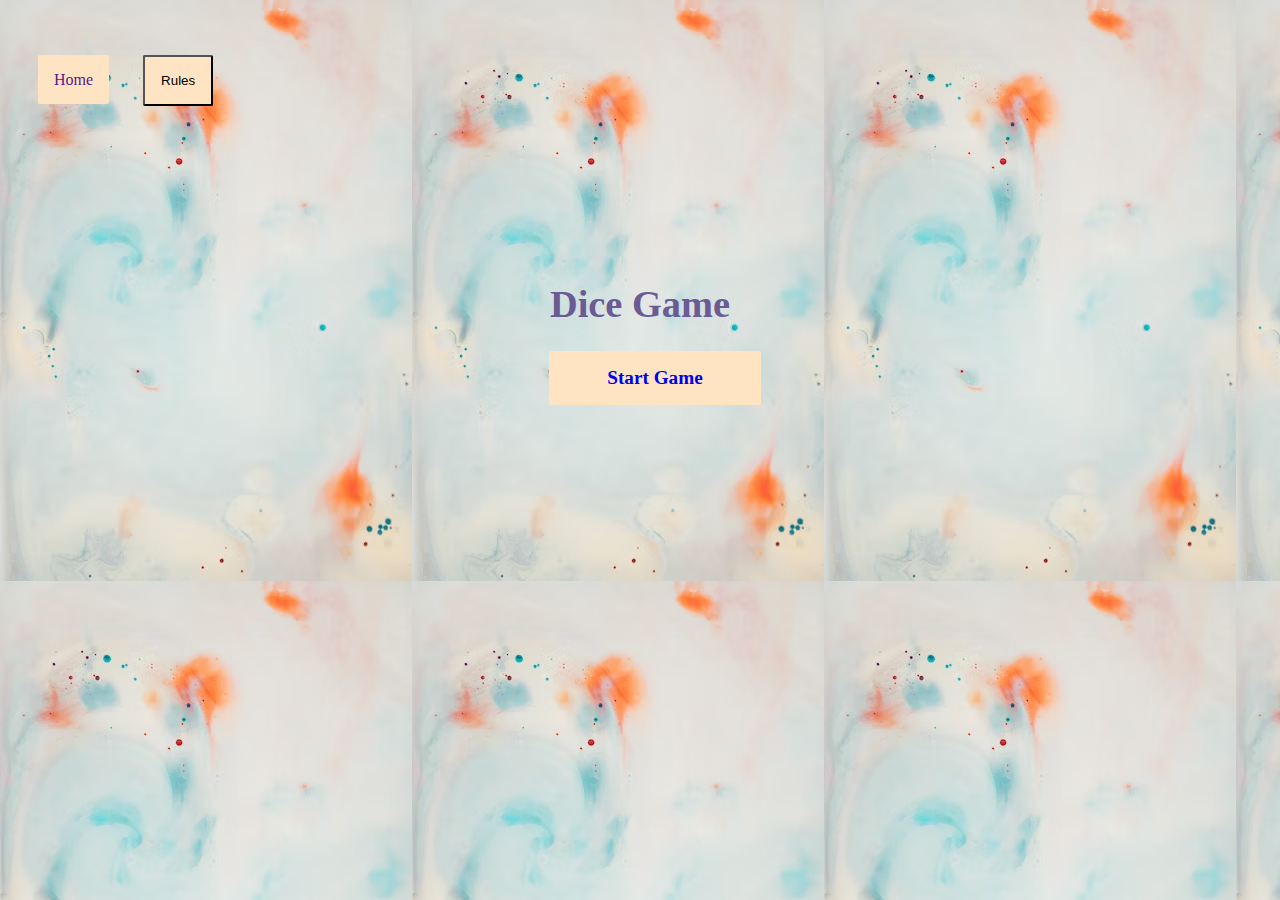
==== game.html @ 6060e26d "Major styling. Styled the body of the dice game with flex while putting the navigation links at the " ====
<!DOCTYPE html>
<html lang="en">
<head>
    <meta charset="UTF-8">
    <meta http-equiv="X-UA-Compatible" content="IE=edge">
    <meta name="viewport" content="width=device-width, initial-scale=1.0">
    <title>dice games</title>
    <link rel="stylesheet" type="text/css" href="/assets/game.css">
</head>
<body>
    <div class="links">
        <a href="" target="_blank" alt="home- button">Home</a>
        <button onclick="rule()"> Rules</button>
    </div>
    <ul>
     <p></p>
     <p></p>
     <p></p>
     <p></p>
    </ul>
    
    <div class="main">
        <h1>Dice Game</h1>
        <a href="dice.html" target="_blank" alt="Start-Game">Start Game</a>
        
    </div>

    <script>
        function rule(){
           var ul=document.getElementsByTagName("ul");
           /*
           document.getElementsByTagName("ul").setAttribute("class","tas");
           ul.setAttribute("class","tabs"); */
           
           var listItems=document.getElementsByTagName("p")
           ul.innerText="Game Rules";
           listItems[0].innerText="Click the start game button";
           listItems[1].innerText="A score will be rendered onscreen";
           listItems[2].innerText="Press Hold button to push your score to the score button";
           listItems[3].innerText="While on hold, the second Player could do the same as in 1 and two";
           
        }
       



       /* const ages=document.getElementsByTagName("p");
        for (const age of ages){
        age.addEventListener("click", (event) => {
           event.target.remove();
            pag.classList.toggle("large");
        }
        );
    }
        */

   

    </script>
    
</body>
</html>
---- assets/game.css ----
*,
**::before,
**::after{
    padding: 0;
    margin: 0;
   box-sizing: border-box;
}

body{
    color: #333;
    background-image: linear-gradient(to top left, rgba(217, 159, 159, 0.6) 0%, rgba(81, 88, 133, 0.9) 100%);  
    background-image: url(/assets/images/flowers.avif);
    background-image: url(/assets/images/nice.avif);
    background-attachment: scroll;
}

.links{
    justify-content: space-around;
    margin-top: 55px;
}

   a{
    
    justify-content: center;
    margin-left: 30px;
    padding: 16px;
    background-color: bisque;
    text-decoration: none;
    border-radius: 2px;
    

   }

   a:hover{
    transition-duration: 4s;
    color: #6B5B95;
    background-color: brown;
  
   }

   button{
  
    justify-content: center;
    margin-left: 30px;
    padding: 16px;
    background-color: bisque;
    
    border-radius: 2px;
}


   .main{
      
      margin-top: 150px;
      color: #6B5B95;
      font-size: larger;
      font-weight: bolder;
      display: grid;
      justify-content: center;
      text-align: center;
   }



    .main a{
        width: 180px;
    }



   .large{
    font-size: larger;
    background-color: aliceblue;
    transform:scale(1.3);
   }


h2{
    width: 390px;;
    height: 3vh;
    font-size: large;
    border-radius: 2px solid green;
    justify-content: center;
}
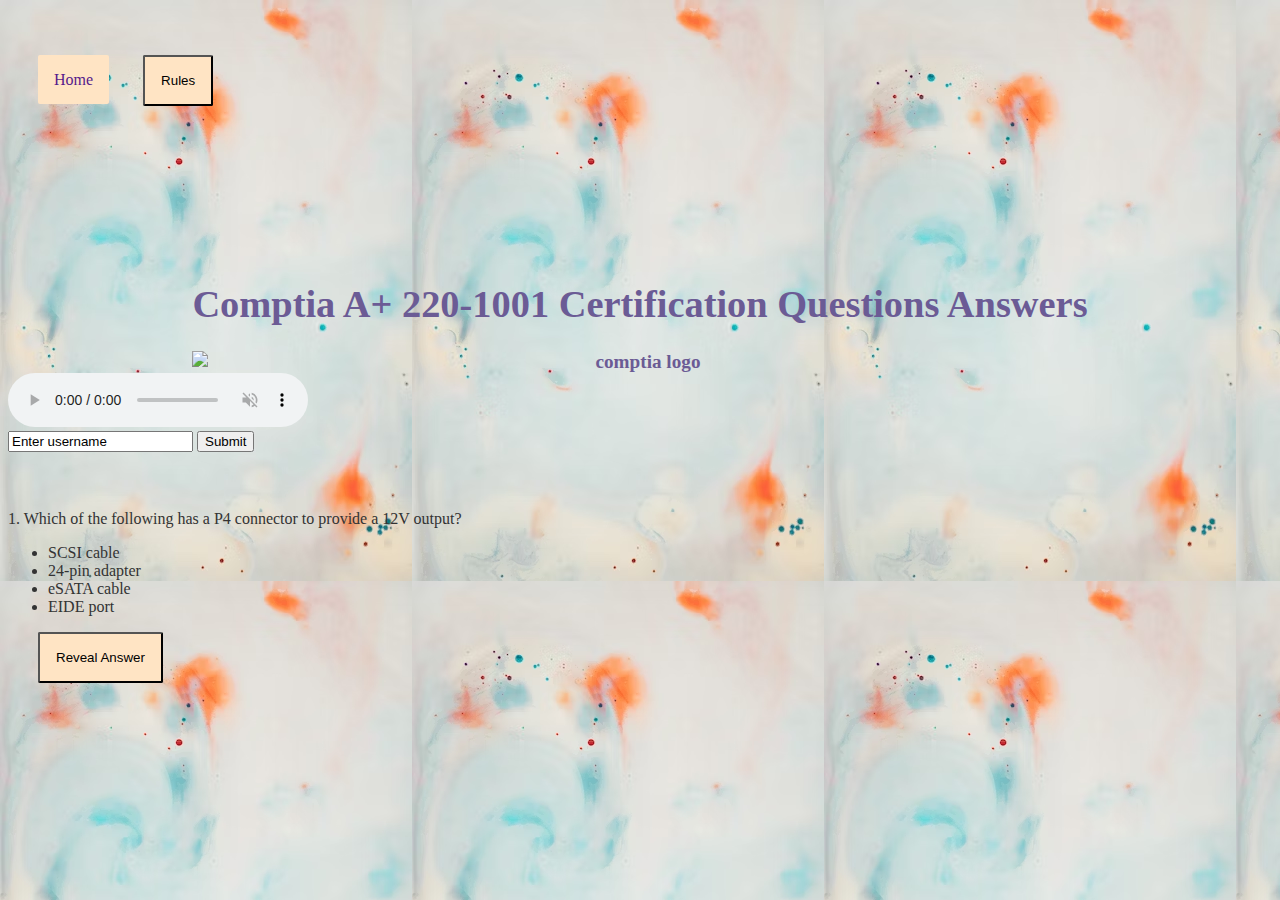
==== commit ea42f41f: "More sections Created in the Quiz game The main section for the quiz with the input tag to get the p" ====
--- a/game.html
+++ b/game.html
@@ -8,55 +8,50 @@
     <link rel="stylesheet" type="text/css" href="/assets/game.css">
 </head>
 <body>
-    <div class="links">
-        <a href="" target="_blank" alt="home- button">Home</a>
-        <button onclick="rule()"> Rules</button>
-    </div>
-    <ul>
-     <p></p>
-     <p></p>
-     <p></p>
-     <p></p>
-    </ul>
+    <div class="wrapper">
+        <div class="links">
+            <a href="" target="_blank" alt="home- button">Home</a>
+            <button id="toggleBtn"  value="ON" onclick="rule()"> Rules</button>
+        </div>
+        <ul >
+         <p></p>
+         <p></p>
+         <p></p>
+         <p></p>
+        </ul>
+        
+        <div class="main">
+
+            <h1>Comptia A+ 220-1001 Certification Questions Answers</h1>
+            <img src="asset/images/comptia-a-220-1001-exam-answer.webp" alt="comptia logo">
     
-    <div class="main">
-        <h1>Dice Game</h1>
-        <a href="dice.html" target="_blank" alt="Start-Game">Start Game</a>
-        
     </div>
 
-    <script>
-        function rule(){
-           var ul=document.getElementsByTagName("ul");
-           /*
-           document.getElementsByTagName("ul").setAttribute("class","tas");
-           ul.setAttribute("class","tabs"); */
-           
-           var listItems=document.getElementsByTagName("p")
-           ul.innerText="Game Rules";
-           listItems[0].innerText="Click the start game button";
-           listItems[1].innerText="A score will be rendered onscreen";
-           listItems[2].innerText="Press Hold button to push your score to the score button";
-           listItems[3].innerText="While on hold, the second Player could do the same as in 1 and two";
-           
-        }
-       
+    <section>
+        <audio src="/asset/wizkid.m4a" controls muted loop></audio>
+        <div  class="details">
+            <input for="text" id="myname" value="Enter username" >
+            <input type="submit" id="submit" placeholder="submit" onclick="inpt()">
 
+        </div>
+           <h2 id="nameEl"></h2>
 
+        <div class="question">
+            <p> 1. Which of the following has a P4 connector to provide a 12V output?</p>
+            <uL>
+                <li id="first">SCSI cable</li>
+                <li id="second">24-pin adapter</li>
+                <li id="third">eSATA cable</li>
+                <li id="fourth">EIDE port</li>
+            </uL>
+            <button onclick="rev()" >Reveal Answer</button>
+            <span id="pan"></span>
 
-       /* const ages=document.getElementsByTagName("p");
-        for (const age of ages){
-        age.addEventListener("click", (event) => {
-           event.target.remove();
-            pag.classList.toggle("large");
-        }
-        );
-    }
-        */
+        </div>
+    </section>
+</body>
 
-   
-
-    </script>
+    <script src="game.js"></script>
     
 </body>
 </html>--- a/assets/game.css
+++ b/assets/game.css
@@ -12,6 +12,15 @@
     background-image: url(/assets/images/flowers.avif);
     background-image: url(/assets/images/nice.avif);
     background-attachment: scroll;
+}
+
+.ull{
+    background-color: beige;
+    color: black;
+    font-size: large;
+    line-height: 2em;
+    overflow: hidden;
+    width: 10%;
 }
 
 .links{
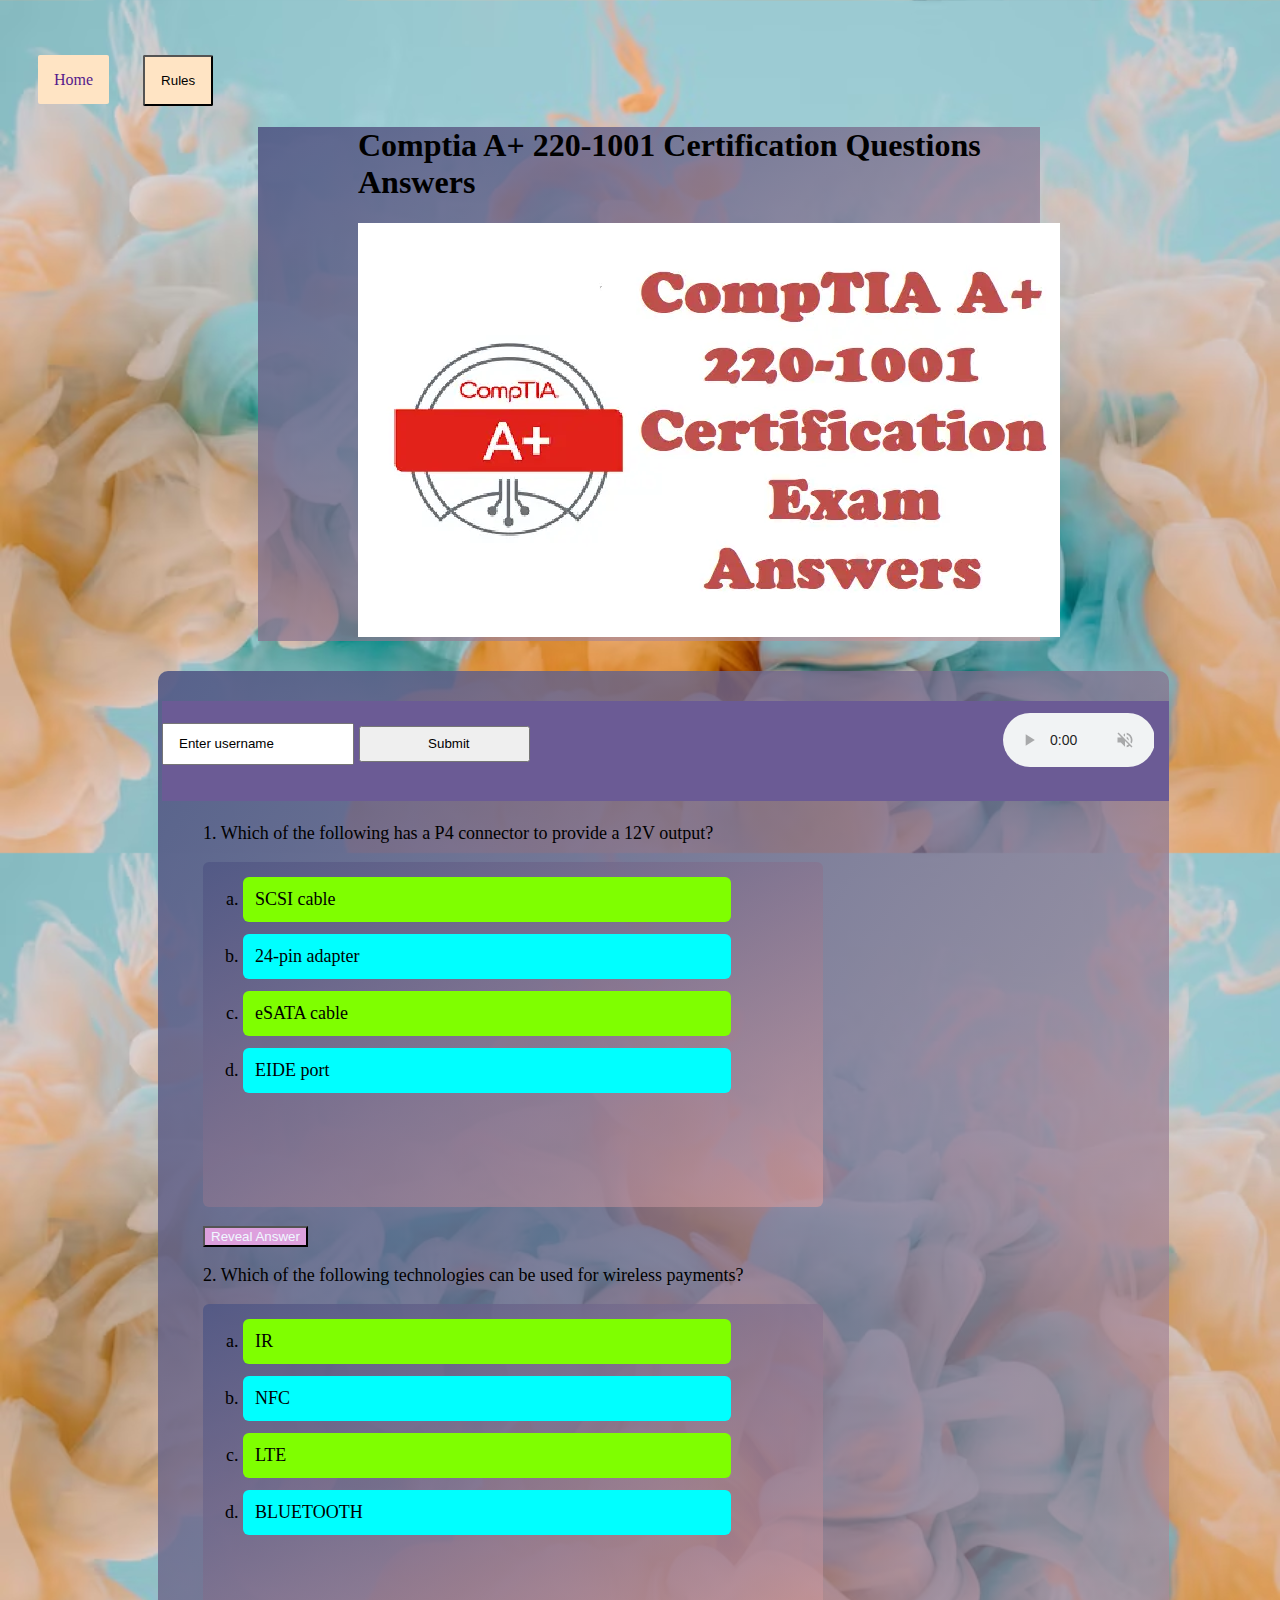
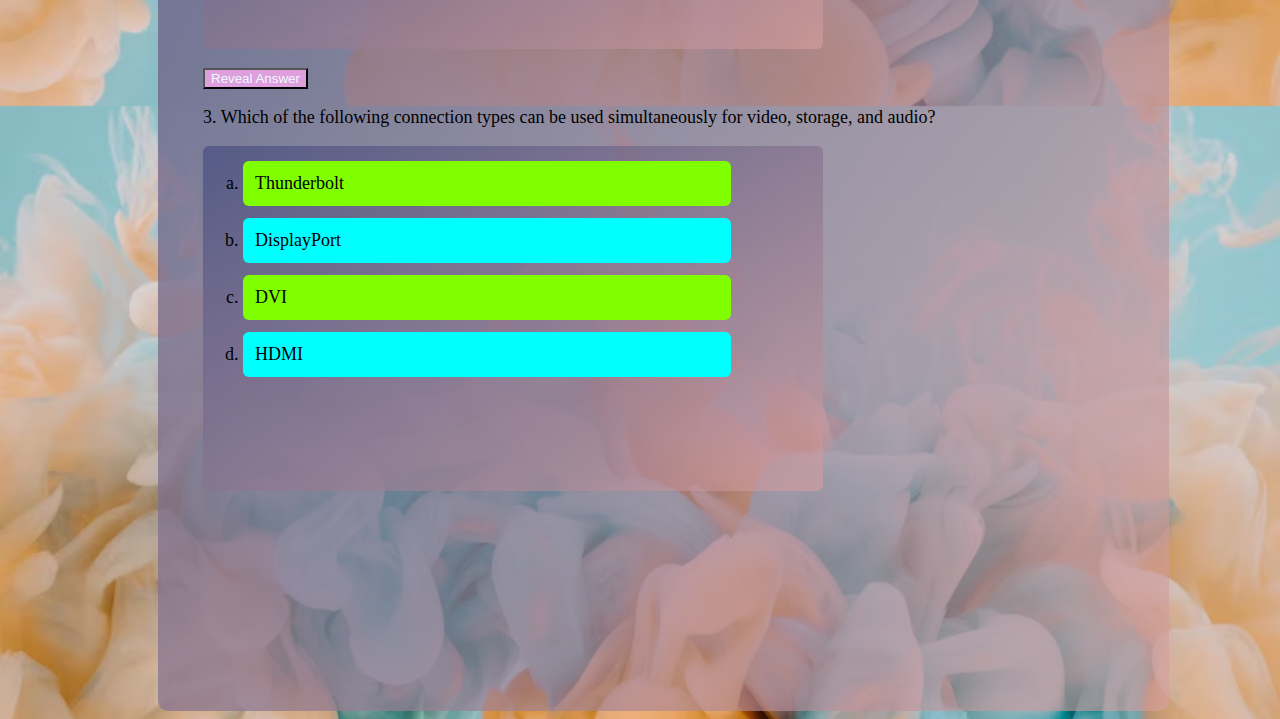
==== commit 38ff1550: "Updated Asset folder,html, js and css file The comptia img was added to the asset folder and questio" ====
--- a/game.html
+++ b/game.html
@@ -21,14 +21,12 @@
         </ul>
         
         <div class="main">
-
             <h1>Comptia A+ 220-1001 Certification Questions Answers</h1>
-            <img src="asset/images/comptia-a-220-1001-exam-answer.webp" alt="comptia logo">
-    
-    </div>
+            <img src="assets/images/comptia-a-220-1001-exam-answer.webp" alt="comptia logo">
+       </div>
 
     <section>
-        <audio src="/asset/wizkid.m4a" controls muted loop></audio>
+        <audio src="/assets/wizkid.m4a" controls muted loop></audio>
         <div  class="details">
             <input for="text" id="myname" value="Enter username" >
             <input type="submit" id="submit" placeholder="submit" onclick="inpt()">
@@ -46,12 +44,42 @@
             </uL>
             <button onclick="rev()" >Reveal Answer</button>
             <span id="pan"></span>
+        </div>
 
+        <div class="question2">
+            <p> 2. Which of the following technologies can be used for wireless payments?</p>
+            <ul>
+                <li id="opt1" class="opt">IR</li>
+                <li id="opt2" class="opt">NFC</li>
+                <li id="opt3" class="opt">LTE</li>
+                <li id="opt4" class="opt">BLUETOOTH</li>
+            </ul>
+            <button onclick="showAns()">Reveal Answer</button>
+            <span id="wireless"></span>
+        </div>
+
+        <div class="question3">
+            <p> 3.  Which of the following connection types can be used simultaneously for video, storage, and audio?</p>
+           <ul>
+            <li id="one" class="optn">Thunderbolt</li>
+            <li id="two" class="optn"> DisplayPort</li>
+            <li id="three" class="optn">DVI</li>
+            <li id="four" class="optn">HDMI</li>
+           </ul>
+            
+           
+            
+            
+            
+            
         </div>
     </section>
+    </div>
 </body>
 
     <script src="game.js"></script>
     
 </body>
-</html>+</html>
+ 
+
--- a/assets/game.css
+++ b/assets/game.css
@@ -1,27 +1,19 @@
 *,
 **::before,
 **::after{
+    box-sizing: border-box;
     padding: 0;
-    margin: 0;
-   box-sizing: border-box;
+    margin:0;
 }
 
 body{
-    color: #333;
-    background-image: linear-gradient(to top left, rgba(217, 159, 159, 0.6) 0%, rgba(81, 88, 133, 0.9) 100%);  
     background-image: url(/assets/images/flowers.avif);
-    background-image: url(/assets/images/nice.avif);
-    background-attachment: scroll;
+    background-size:contain;
 }
 
-.ull{
-    background-color: beige;
-    color: black;
-    font-size: large;
-    line-height: 2em;
-    overflow: hidden;
-    width: 10%;
-}
+  .wrapper{
+    width: 100%;
+  }
 
 .links{
     justify-content: space-around;
@@ -29,7 +21,6 @@
 }
 
    a{
-    
     justify-content: center;
     margin-left: 30px;
     padding: 16px;
@@ -47,47 +38,161 @@
   
    }
 
-   button{
+  .links button{
   
     justify-content: center;
     margin-left: 30px;
     padding: 16px;
+    color: black;
     background-color: bisque;
-    
     border-radius: 2px;
 }
 
 
-   .main{
-      
-      margin-top: 150px;
-      color: #6B5B95;
-      font-size: larger;
-      font-weight: bolder;
-      display: grid;
-      justify-content: center;
-      text-align: center;
-   }
+.main{
+    width: 50%;
+    align-self: center;
+    justify-content: center;
+    margin-left: 250px;
+    margin-right: 250px;
+    padding-right: 50px;
+    padding-left: 100px;
+    background-image: linear-gradient(to top left, rgba(217, 159, 159, 0.6) 0%, rgba(81, 88, 133, 0.9) 100%);
+}
+
+.main img{
+    aspect-ratio: 3-3;
+}
+
+section{
+    color:black;
+    font-size: large;
+    margin-left: 150px;
+    margin-right: 250px;
+    padding-top: 20px;
+    margin-top: 30px;
+    border-radius: 10px;
+    width: 80%;
+    height: 180vh;
+    background-image: linear-gradient(to top left, rgba(217, 159, 159, 0.6) 0%, rgba(81, 88, 133, 0.9) 100%);
+}
+
+section .details{
+    margin-left: 4px;
+    margin-top: 10px;
+    padding-top: 10px;
+    background-color: #6B5B95;
+    height: 10vh;
+   
+}
+
+audio{
+    display: flex;
+    float: right;
+    margin-right: 15px;
+    width: 15%;
+    padding-top: 10px;
+    margin-top: 12px;
+    color: #6B5B95;
+    
+}
+
+audio:hover{
+    background-color: #6B5B95;
+}
+
+input{
+    margin-top: 12px;
+    width: 17%;
+    height:4vh;
+    padding-left: 15px; 
+}
 
 
+.question{
+    margin-left: 45px;
+}
 
-    .main a{
-        width: 180px;
-    }
+section .question ul{
+    width:60%;
+    height: 38vh;
+    border-radius: 7px;
+    border-radius: 6px;
+    background-image: linear-gradient(to top left, rgba(217, 159, 159, 0.6) 0%, rgba(81, 88, 133, 0.9) 100%);
+    list-style-type: lower-alpha;
+    gap:12px;
+    margin-top: 7px;
+    padding-top: 3px;
+}
+
+li{
+    padding: 12px;
+    margin-top: 12px;
+    background-color: aqua;
+    border-radius: 6px;
+    width: 80%;
+}
 
 
+.names{
+    font-family: 'Gill Sans', 'Gill Sans MT', Calibri, 'Trebuchet MS', sans-serif;
+    font-style: oblique;
+    background-color: #6B5B95;
+    opacity: 1;
+    padding-left: 12px;
+}
 
-   .large{
-    font-size: larger;
-    background-color: aliceblue;
-    transform:scale(1.3);
-   }
+ section ul li:nth-child(2n+1){
+    background-color: chartreuse;
+}
+
+section ul li:hover:nth-child(2n+1){
+    background-color: burlywood;
+}
+
+li:checked{
+    background-color: black;
+}
+
+li:hover{
+    background-color: azure;
+}
+
+button{
+    background-color: plum;
+    color: aliceblue;
+}
+
+/*style for the second question */
+.question2{
+    margin-left: 45px;
+}
 
 
-h2{
-    width: 390px;;
-    height: 3vh;
-    font-size: large;
-    border-radius: 2px solid green;
-    justify-content: center;
-}+section .question2 ul{
+    width:60%;
+    height: 38vh;
+    border-radius: 7px;
+    border-radius: 6px;
+    background-image: linear-gradient(to top left, rgba(217, 159, 159, 0.6) 0%, rgba(81, 88, 133, 0.9) 100%);
+    list-style-type: lower-alpha;
+    gap:12px;
+    margin-top: 7px;
+    padding-top: 3px;
+}
+
+/*style for the third question */
+.question3{
+    margin-left: 45px;
+}
+section .question3 ul{
+    width:60%;
+    height: 38vh;
+    border-radius: 7px;
+    border-radius: 6px;
+    background-image: linear-gradient(to top left, rgba(217, 159, 159, 0.6) 0%, rgba(81, 88, 133, 0.9) 100%);
+    list-style-type: lower-alpha;
+    gap:12px;
+    margin-top: 7px;
+    padding-top: 3px;
+}
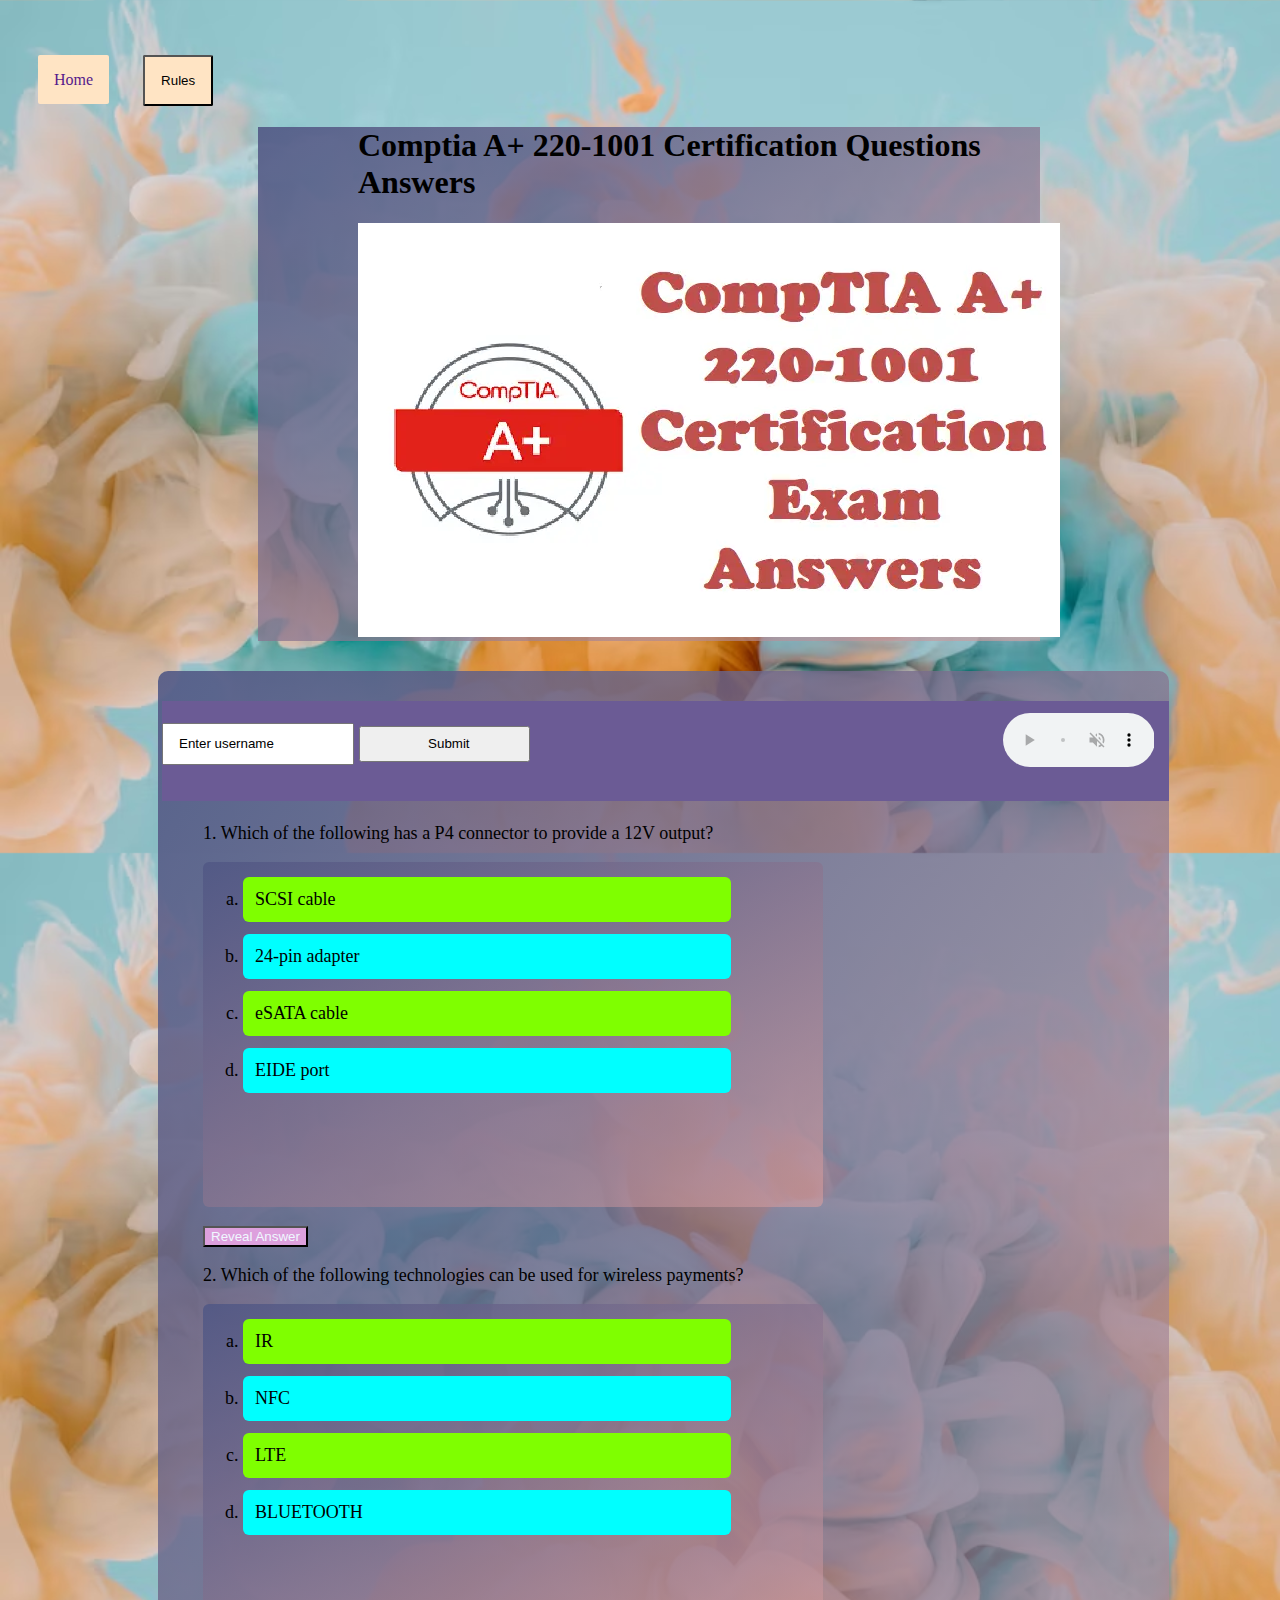
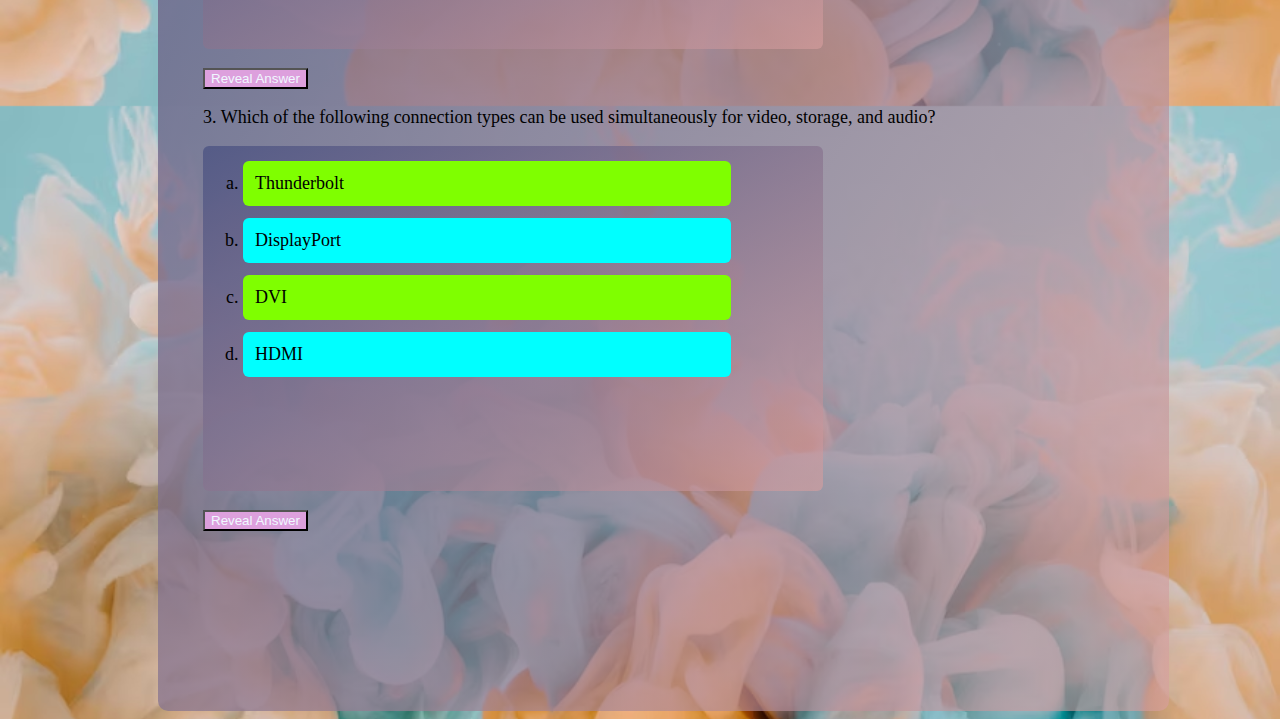
==== commit 77d09fe1: "Question 3 for Quiz game The third question was added to the html and styled just as question 1&2 we" ====
--- a/game.html
+++ b/game.html
@@ -65,13 +65,9 @@
             <li id="two" class="optn"> DisplayPort</li>
             <li id="three" class="optn">DVI</li>
             <li id="four" class="optn">HDMI</li>
-           </ul>
-            
-           
-            
-            
-            
-            
+           </ul> 
+           <button onclick="showAnswer()">Reveal Answer</button>
+            <span id="connection"></span> 
         </div>
     </section>
     </div>
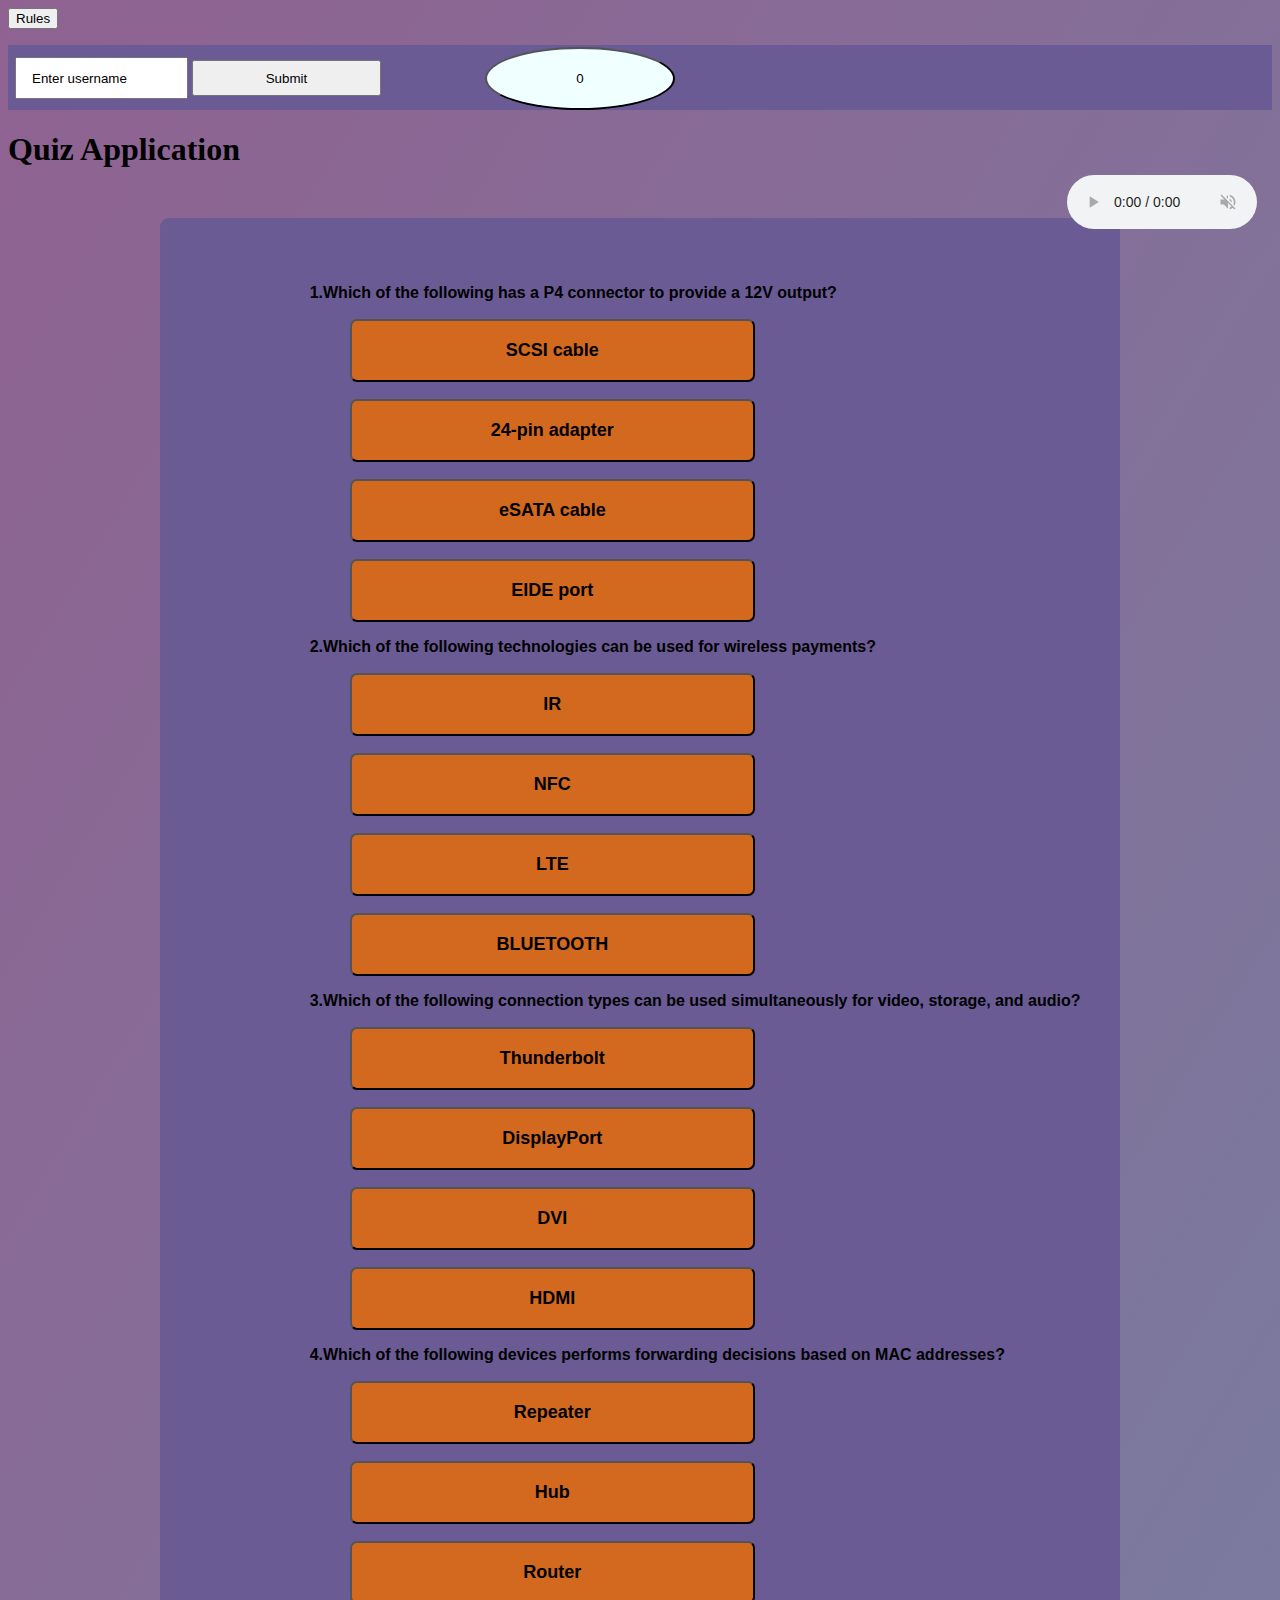
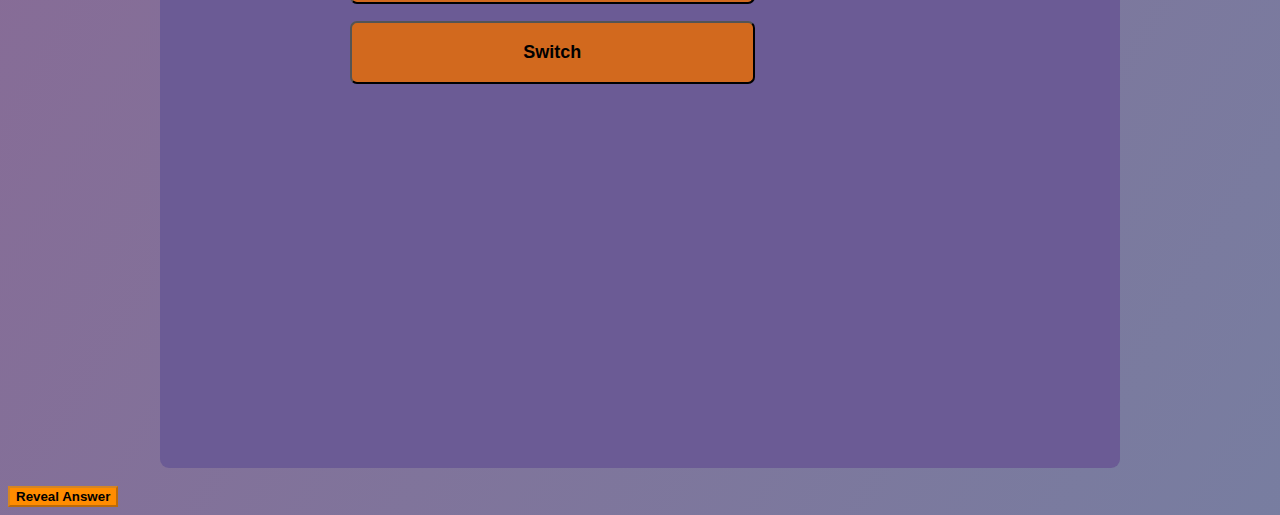
==== commit 56b6cd95: "Major changes Had to refactor the javascript and used an array to store the questions and answers in" ====
--- a/game.html
+++ b/game.html
@@ -1,81 +1,31 @@
 <!DOCTYPE html>
-<html lang="en">
+<html>
 <head>
-    <meta charset="UTF-8">
-    <meta http-equiv="X-UA-Compatible" content="IE=edge">
-    <meta name="viewport" content="width=device-width, initial-scale=1.0">
-    <title>dice games</title>
-    <link rel="stylesheet" type="text/css" href="/assets/game.css">
+  <title>Quiz Application</title>
+  <link rel="stylesheet" type="text/css" href="assets/game.css">
 </head>
 <body>
-    <div class="wrapper">
-        <div class="links">
-            <a href="" target="_blank" alt="home- button">Home</a>
-            <button id="toggleBtn"  value="ON" onclick="rule()"> Rules</button>
-        </div>
-        <ul >
-         <p></p>
-         <p></p>
-         <p></p>
-         <p></p>
-        </ul>
-        
-        <div class="main">
-            <h1>Comptia A+ 220-1001 Certification Questions Answers</h1>
-            <img src="assets/images/comptia-a-220-1001-exam-answer.webp" alt="comptia logo">
-       </div>
-
-    <section>
-        <audio src="/assets/wizkid.m4a" controls muted loop></audio>
+  <div id="quiz-container">
+    <button id="toggleBtn"  value="ON" onclick="rule()"> Rules</button>
+    <ul ></ul>
+    
+    <audio src="/assets/wizkid.m4a" controls muted loop></audio>
         <div  class="details">
-            <input for="text" id="myname" value="Enter username" >
-            <input type="submit" id="submit" placeholder="submit" onclick="inpt()">
+            <input type="text" id="myname" value="Enter username" >
+            <button onclick="inpt()" class="onebtn">Submit</button>
+            <button id="score">0</button>
 
         </div>
            <h2 id="nameEl"></h2>
+    <h1>Quiz Application</h1>
+    <div id="question"></div>
+    <br>
+    <div>
+     
+    </div>
+     <button id="reveal">Reveal Answer</button>
+  </div>
 
-        <div class="question">
-            <p> 1. Which of the following has a P4 connector to provide a 12V output?</p>
-            <uL>
-                <li id="first">SCSI cable</li>
-                <li id="second">24-pin adapter</li>
-                <li id="third">eSATA cable</li>
-                <li id="fourth">EIDE port</li>
-            </uL>
-            <button onclick="rev()" >Reveal Answer</button>
-            <span id="pan"></span>
-        </div>
-
-        <div class="question2">
-            <p> 2. Which of the following technologies can be used for wireless payments?</p>
-            <ul>
-                <li id="opt1" class="opt">IR</li>
-                <li id="opt2" class="opt">NFC</li>
-                <li id="opt3" class="opt">LTE</li>
-                <li id="opt4" class="opt">BLUETOOTH</li>
-            </ul>
-            <button onclick="showAns()">Reveal Answer</button>
-            <span id="wireless"></span>
-        </div>
-
-        <div class="question3">
-            <p> 3.  Which of the following connection types can be used simultaneously for video, storage, and audio?</p>
-           <ul>
-            <li id="one" class="optn">Thunderbolt</li>
-            <li id="two" class="optn"> DisplayPort</li>
-            <li id="three" class="optn">DVI</li>
-            <li id="four" class="optn">HDMI</li>
-           </ul> 
-           <button onclick="showAnswer()">Reveal Answer</button>
-            <span id="connection"></span> 
-        </div>
-    </section>
-    </div>
+  <script src="./game.js"></script>
 </body>
-
-    <script src="game.js"></script>
-    
-</body>
-</html>
- 
-
+</html>--- a/assets/game.css
+++ b/assets/game.css
@@ -7,83 +7,17 @@
 }
 
 body{
-    background-image: url(/assets/images/flowers.avif);
-    background-size:contain;
+    background-image: url(/assets/images/nice.avif);
+    background-image: linear-gradient(to top left, rgba(81, 88, 133, 0.778) 0%, rgba(131, 81, 133, 0.9) 100%);
+  
 }
 
-  .wrapper{
-    width: 100%;
-  }
-
-.links{
-    justify-content: space-around;
-    margin-top: 55px;
-}
-
-   a{
-    justify-content: center;
-    margin-left: 30px;
-    padding: 16px;
-    background-color: bisque;
-    text-decoration: none;
-    border-radius: 2px;
-    
-
-   }
-
-   a:hover{
-    transition-duration: 4s;
-    color: #6B5B95;
-    background-color: brown;
-  
-   }
-
-  .links button{
-  
-    justify-content: center;
-    margin-left: 30px;
-    padding: 16px;
-    color: black;
-    background-color: bisque;
-    border-radius: 2px;
-}
-
-
-.main{
-    width: 50%;
-    align-self: center;
-    justify-content: center;
-    margin-left: 250px;
-    margin-right: 250px;
-    padding-right: 50px;
-    padding-left: 100px;
-    background-image: linear-gradient(to top left, rgba(217, 159, 159, 0.6) 0%, rgba(81, 88, 133, 0.9) 100%);
-}
-
-.main img{
-    aspect-ratio: 3-3;
-}
-
-section{
-    color:black;
-    font-size: large;
-    margin-left: 150px;
-    margin-right: 250px;
-    padding-top: 20px;
-    margin-top: 30px;
-    border-radius: 10px;
-    width: 80%;
-    height: 180vh;
-    background-image: linear-gradient(to top left, rgba(217, 159, 159, 0.6) 0%, rgba(81, 88, 133, 0.9) 100%);
-}
-
-section .details{
-    margin-left: 4px;
-    margin-top: 10px;
-    padding-top: 10px;
-    background-color: #6B5B95;
-    height: 10vh;
-   
+input{
+    margin-top: 12px;
+    width: 12%;
+    height:4vh;
+    padding-left: 15px; 
+    margin-left: 7px;
 }
 
 audio{
@@ -92,7 +26,7 @@
     margin-right: 15px;
     width: 15%;
     padding-top: 10px;
-    margin-top: 12px;
+    margin-top: 120px;
     color: #6B5B95;
     
 }
@@ -100,40 +34,26 @@
 audio:hover{
     background-color: #6B5B95;
 }
-
-input{
-    margin-top: 12px;
-    width: 17%;
-    height:4vh;
-    padding-left: 15px; 
+.details{
+    background-color: #6B5B95;
 }
 
-
-.question{
-    margin-left: 45px;
+.details .onebtn{
+    height: 4vh;
+    width: 15%;
+}
+.details #score{
+    background-color: azure;
+    color: black;
+    margin-left: 100px;
+    height: 7vh;
+    width: 15%;
+    border-radius: 50%;
 }
 
-section .question ul{
-    width:60%;
-    height: 38vh;
-    border-radius: 7px;
-    border-radius: 6px;
-    background-image: linear-gradient(to top left, rgba(217, 159, 159, 0.6) 0%, rgba(81, 88, 133, 0.9) 100%);
-    list-style-type: lower-alpha;
-    gap:12px;
-    margin-top: 7px;
-    padding-top: 3px;
+h1{
+    font-weight: bolder;
 }
-
-li{
-    padding: 12px;
-    margin-top: 12px;
-    background-color: aqua;
-    border-radius: 6px;
-    width: 80%;
-}
-
-
 .names{
     font-family: 'Gill Sans', 'Gill Sans MT', Calibri, 'Trebuchet MS', sans-serif;
     font-style: oblique;
@@ -142,57 +62,43 @@
     padding-left: 12px;
 }
 
- section ul li:nth-child(2n+1){
+#question {
+    margin-top: 50px;
+    font-family: 'Gill Sans', 'Gill Sans MT', Calibri, 'Trebuchet MS', sans-serif;
+    background-color: #6B5B95;
+    margin-left: 12%;
+    padding-left: 150px;
+    font-weight: bolder;
+    padding-top: 50px;
+    border-radius: 9px;
+    margin-right: 12%;
+    height: 200vh;
+   
+}
+#question button:hover:nth-child(2n+1){
     background-color: chartreuse;
 }
 
-section ul li:hover:nth-child(2n+1){
-    background-color: burlywood;
+
+#question button {
+    display: block;
+    
+    font-size: large;
+    font-weight: bold;
+    color: black;
+    margin-bottom: 10px;
+    width:50%;
+    height: 7vh;
+    border-radius: 7px;
+    background-color:chocolate;
+    margin-top: 17px;
+    margin-left: 40px;
+  }
+
+#reveal{
+    background-color: darkorange;
+    color: black;
+    font-weight: bold;
 }
-
-li:checked{
-    background-color: black;
-}
-
-li:hover{
-    background-color: azure;
-}
-
-button{
-    background-color: plum;
-    color: aliceblue;
-}
-
-/*style for the second question */
-.question2{
-    margin-left: 45px;
-}
-
-
-section .question2 ul{
-    width:60%;
-    height: 38vh;
-    border-radius: 7px;
-    border-radius: 6px;
-    background-image: linear-gradient(to top left, rgba(217, 159, 159, 0.6) 0%, rgba(81, 88, 133, 0.9) 100%);
-    list-style-type: lower-alpha;
-    gap:12px;
-    margin-top: 7px;
-    padding-top: 3px;
-}
-
-/*style for the third question */
-.question3{
-    margin-left: 45px;
-}
-section .question3 ul{
-    width:60%;
-    height: 38vh;
-    border-radius: 7px;
-    border-radius: 6px;
-    background-image: linear-gradient(to top left, rgba(217, 159, 159, 0.6) 0%, rgba(81, 88, 133, 0.9) 100%);
-    list-style-type: lower-alpha;
-    gap:12px;
-    margin-top: 7px;
-    padding-top: 3px;
-}
+ 
+ 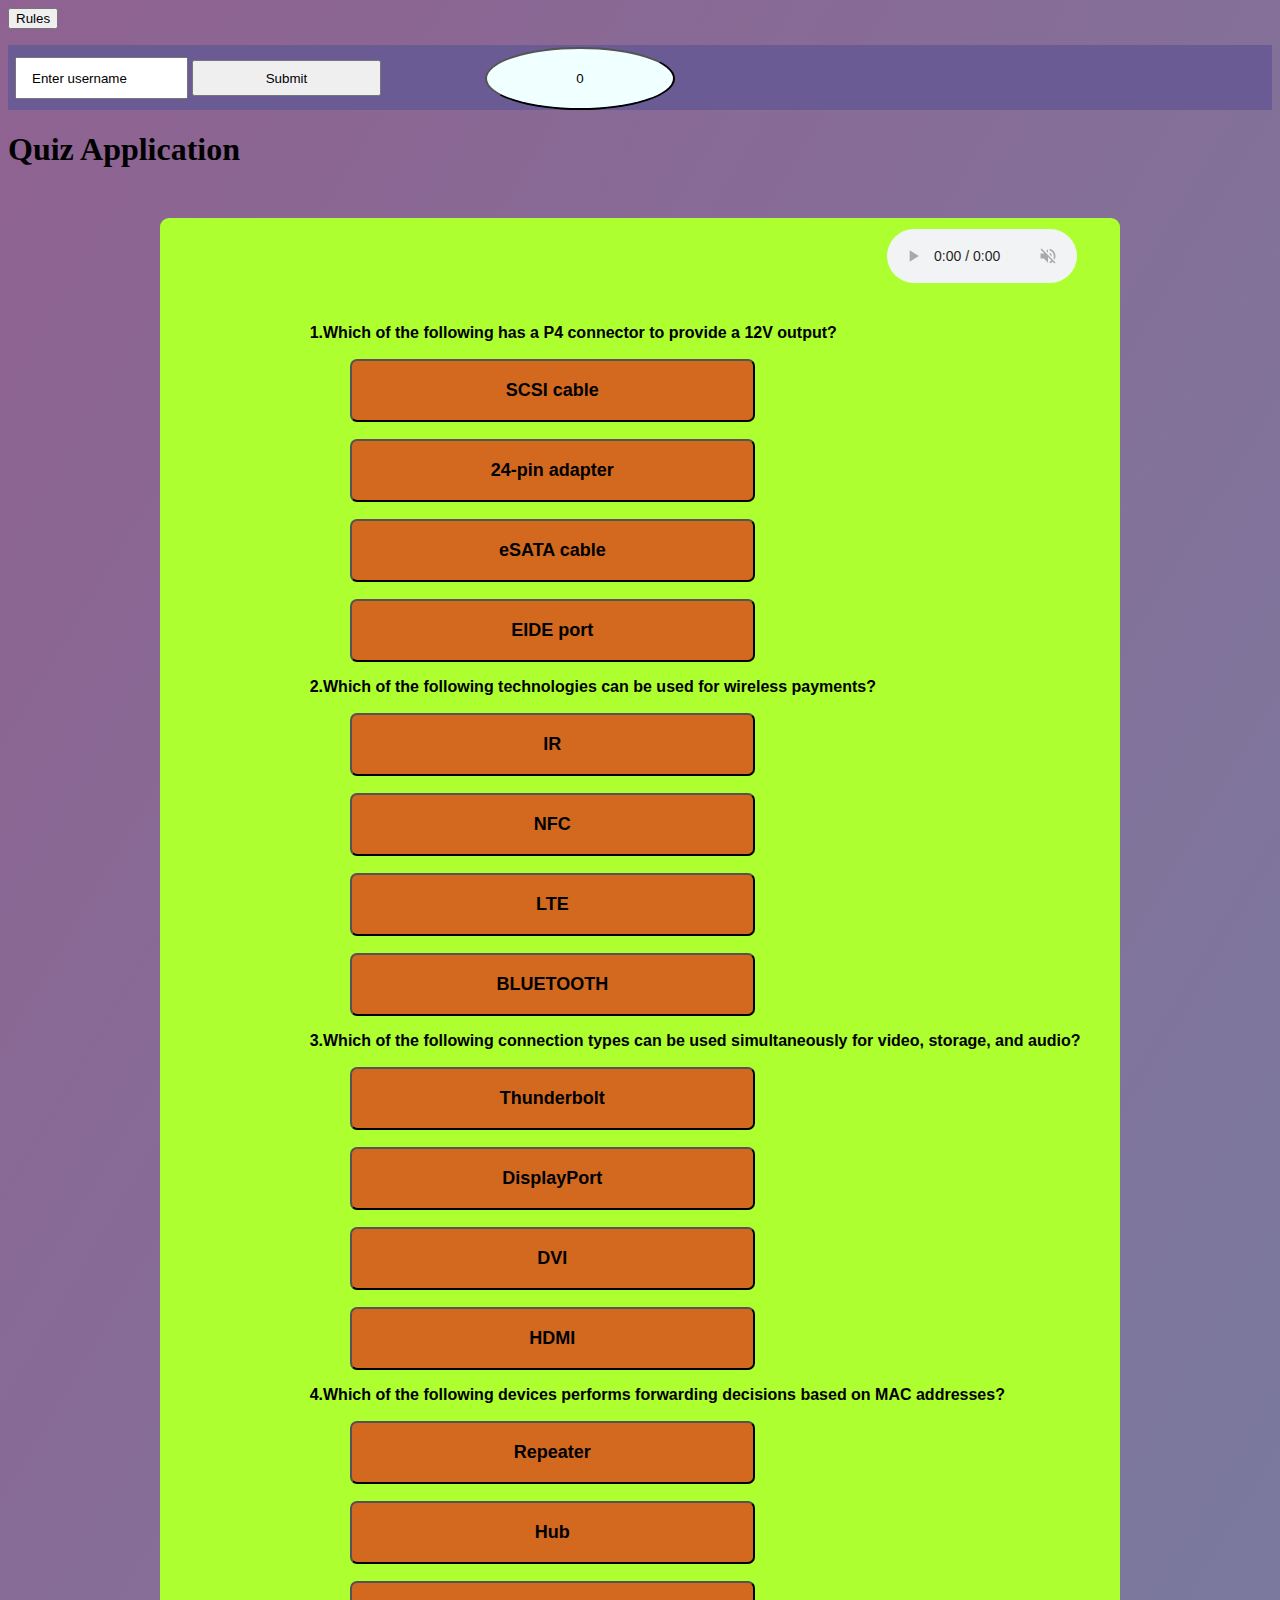
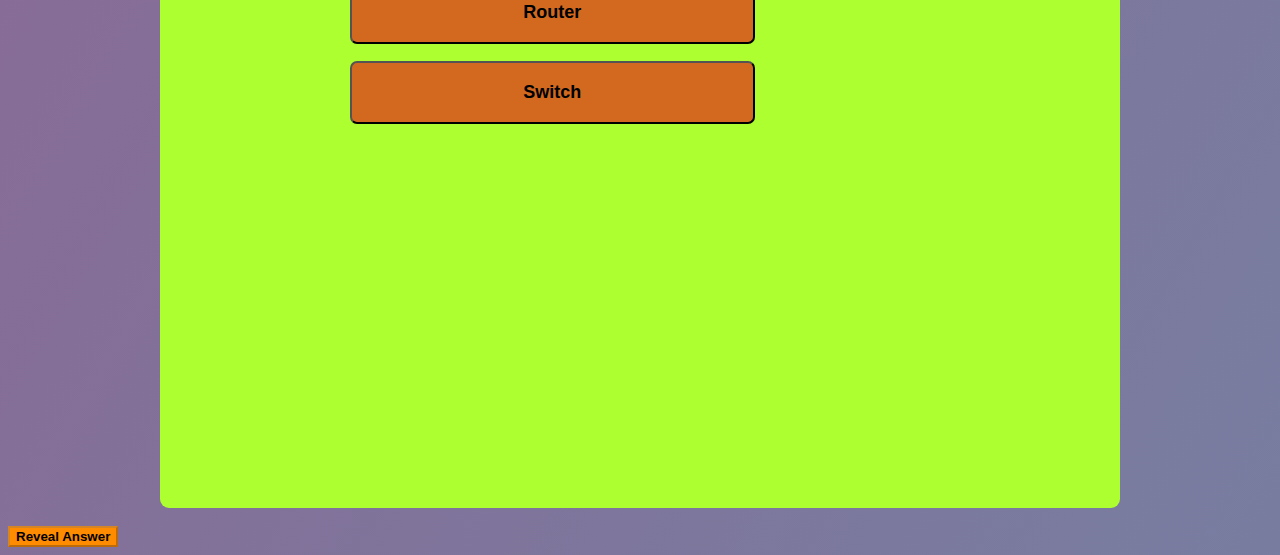
==== commit cbfbd9d3: "Wrapping Up Added content, description to the meta in the head of html for good seo and created a re" ====
--- a/game.html
+++ b/game.html
@@ -1,15 +1,20 @@
 <!DOCTYPE html>
-<html>
+<html lang="en">
 <head>
-  <title>Quiz Application</title>
-  <link rel="stylesheet" type="text/css" href="assets/game.css">
+    <meta charset="UTF-8">
+    <meta http-equiv="X-UA-Compatible" content="IE=edge">
+    <meta name="viewport" content="width=device-width, initial-scale=1.0">
+    <meta name="description" content="comptia-a-220-1001-exam-answer" />
+    <meta name="keywords" content="comptia, comptia A+,comptia A+ Review question, comptia-a-220-1001-exam-answer"/>
+    <title>comptia-a-220-1001-exam-answer</title>
+    <link rel="stylesheet" type="text/css" href="/assets/game.css">
 </head>
 <body>
   <div id="quiz-container">
     <button id="toggleBtn"  value="ON" onclick="rule()"> Rules</button>
     <ul ></ul>
-    
-    <audio src="/assets/wizkid.m4a" controls muted loop></audio>
+
+
         <div  class="details">
             <input type="text" id="myname" value="Enter username" >
             <button onclick="inpt()" class="onebtn">Submit</button>
@@ -18,6 +23,7 @@
         </div>
            <h2 id="nameEl"></h2>
     <h1>Quiz Application</h1>
+    <audio src="/assets/wizkid.m4a" controls muted loop></audio>
     <div id="question"></div>
     <br>
     <div>
--- a/assets/game.css
+++ b/assets/game.css
@@ -9,8 +9,13 @@
 body{
     background-image: url(/assets/images/nice.avif);
     background-image: linear-gradient(to top left, rgba(81, 88, 133, 0.778) 0%, rgba(131, 81, 133, 0.9) 100%);
-  
-}
+ 
+    /* this is the wrapper for the app*/ 
+}
+#quiz-container{
+    width: 100%;
+}
+/*styling the inputfield */
 
 input{
     margin-top: 12px;
@@ -20,13 +25,14 @@
     margin-left: 7px;
 }
 
+/*styling the audio */
 audio{
     display: flex;
     float: right;
-    margin-right: 15px;
+    margin-right: 195px;
     width: 15%;
     padding-top: 10px;
-    margin-top: 120px;
+    margin-top: 30px;
     color: #6B5B95;
     
 }
@@ -42,6 +48,7 @@
     height: 4vh;
     width: 15%;
 }
+/*styling the scoreboard */
 .details #score{
     background-color: azure;
     color: black;
@@ -62,21 +69,24 @@
     padding-left: 12px;
 }
 
+/*styling the main body of the app which contains the questions*/
+
 #question {
     margin-top: 50px;
     font-family: 'Gill Sans', 'Gill Sans MT', Calibri, 'Trebuchet MS', sans-serif;
-    background-color: #6B5B95;
+    background-color: greenyellow;
     margin-left: 12%;
     padding-left: 150px;
     font-weight: bolder;
-    padding-top: 50px;
+    padding-top: 90px;
     border-radius: 9px;
     margin-right: 12%;
     height: 200vh;
    
 }
+
 #question button:hover:nth-child(2n+1){
-    background-color: chartreuse;
+    background-color: rgba(0, 0, 255, 0.312);
 }
 
 
@@ -95,10 +105,151 @@
     margin-left: 40px;
   }
 
+  /*styling the reveal buttob below the left hand corner */
+
 #reveal{
     background-color: darkorange;
     color: black;
     font-weight: bold;
 }
- 
- +/* added media queries */
+@media only screen and ( max-width:927px){
+    #question{
+        height: 200vh;
+    }
+    audio{
+       margin-right: 122px;
+    }
+}
+
+
+
+ @media only screen and ( max-width:833px){
+    #question{
+        height: 207vh;
+        padding-left: 38px;
+    }
+
+    #question button {
+        width: 69%;
+    }
+
+    audio{
+        margin-top:54px; 
+    }
+ }
+
+ @media only screen and ( max-width:753px){
+    #question{
+       height: 250vh;
+    }
+
+    audio{
+        margin-right: 126px; 
+    }
+    input {
+      
+        width: 20%;
+       
+    }
+}
+
+ @media only screen and ( max-width:696px){
+    #question{
+       height: 220vh;
+    }
+
+    audio{
+        margin-right: 106px; 
+    }
+}
+
+
+@media only screen and ( max-width:633px){
+    #question{
+       height: 210vh;
+    }
+
+    audio{
+        margin-right: 88px; 
+    }
+}
+
+@media only screen and ( max-width:516px){
+    #question{
+       height: 220vh;
+    }
+
+    audio{
+        margin-right:84px; 
+    }
+    input {
+      
+        width: 23%;
+       
+    }
+}
+@media only screen and ( max-width:410px){
+    #question{
+       height: 230vh;
+    }
+
+    audio{
+        margin-right: 76px; 
+    }
+    input {
+      
+        width: 28%;
+       
+    }
+
+    #question button {
+        margin-left: 27px;
+    }
+
+}
+
+@media only screen and ( max-width:340px){
+    #question{
+       height: 240vh;
+    }
+    input {
+      
+        width: 29%;
+       
+    }
+    .details .onebtn {
+
+        width: 19%;
+    }
+
+    .details #score {
+        background-color: azure;
+        
+        margin-left: 53px;
+       
+    }
+
+    audio{
+        margin-right: 48px; 
+    }
+}
+
+@media only screen and ( max-width:326px){
+    #question button {
+        margin-left: 11px;
+        width:75%;
+    }
+}
+
+@media only screen and ( max-width:279px){
+    #question{
+       height: 260vh;
+    }
+
+    
+}
+
+
+
+
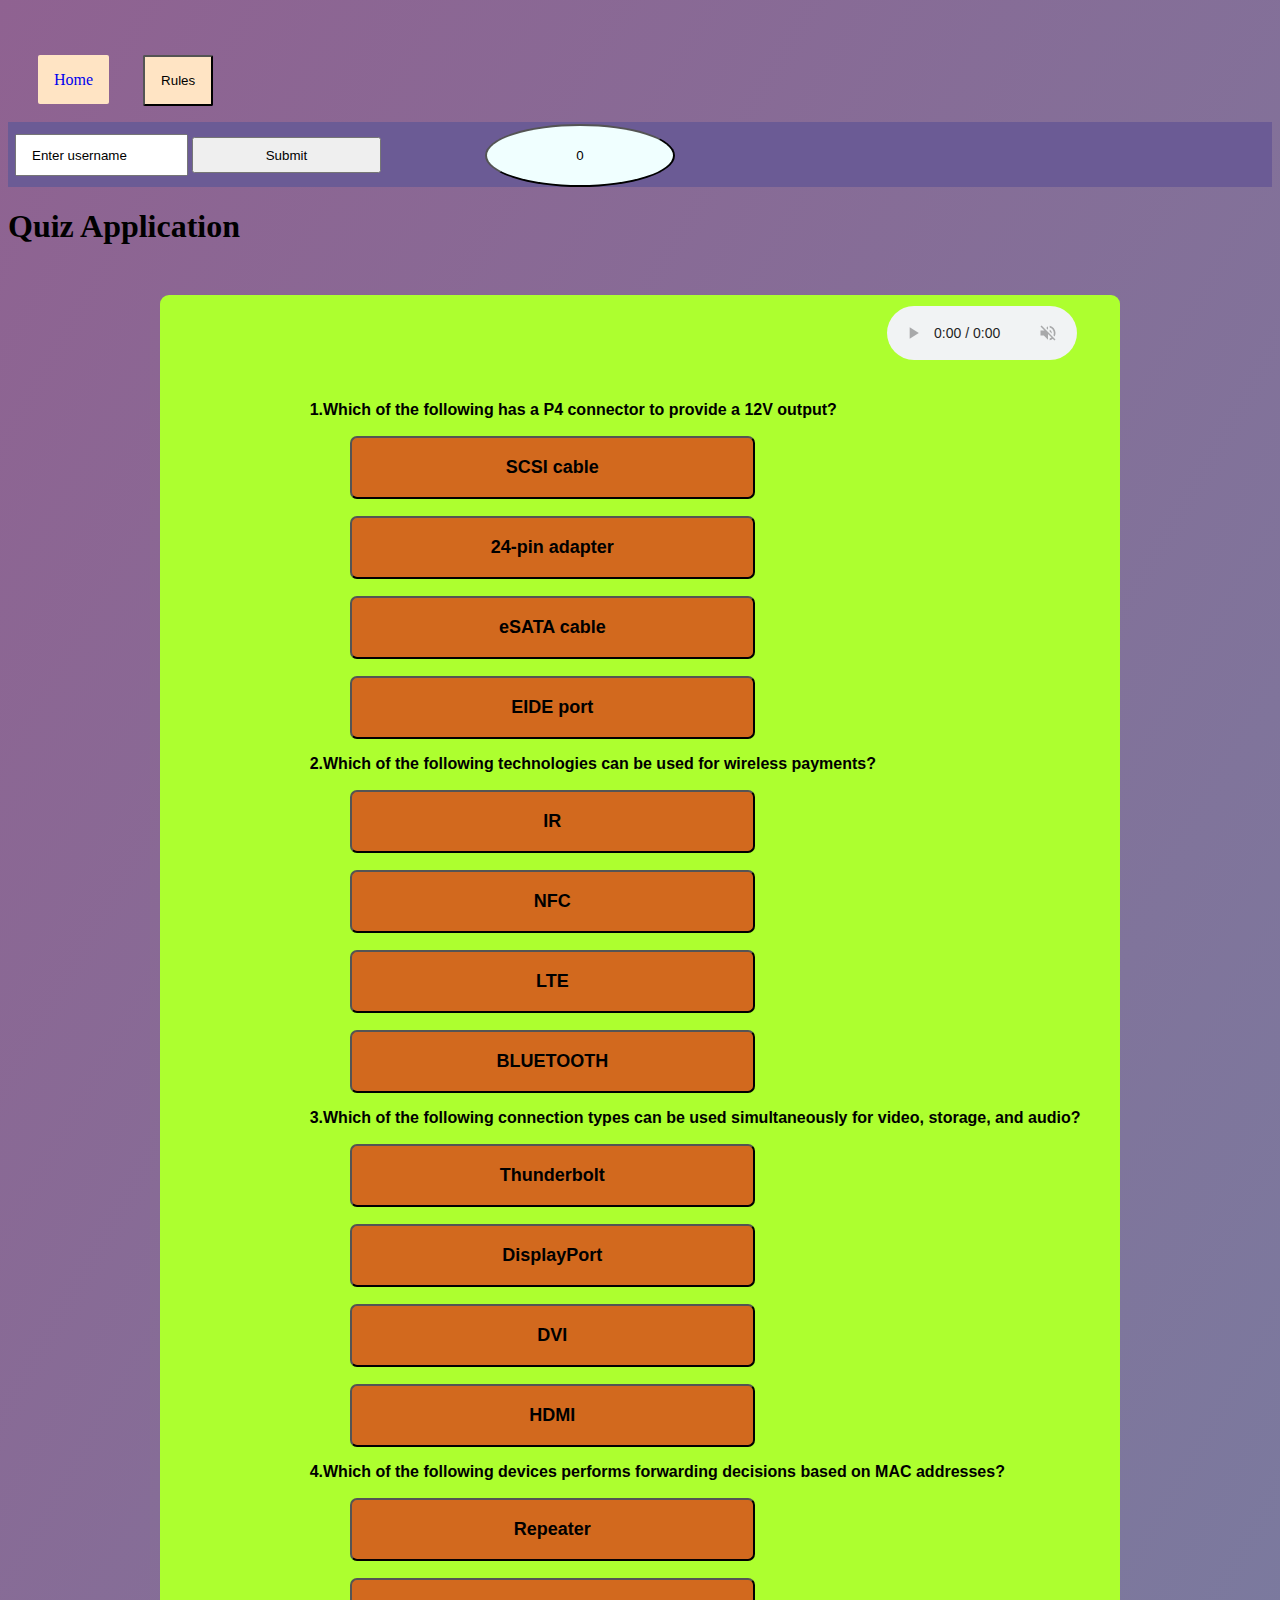
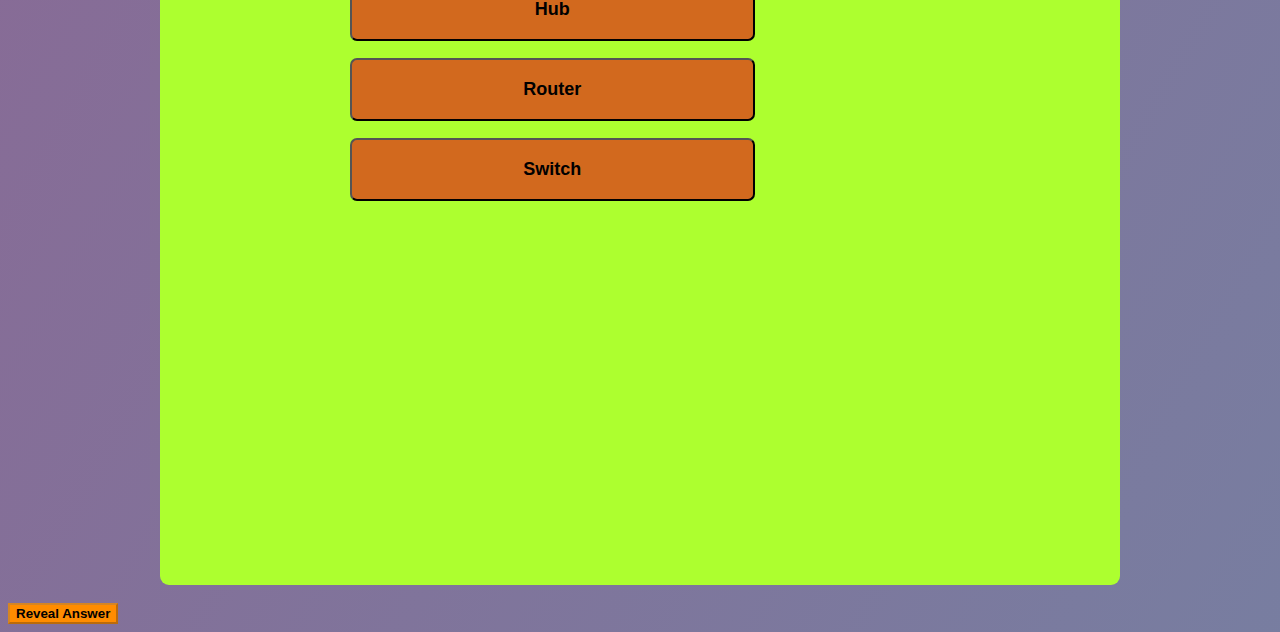
==== commit eb1c72b3: "New files and images The README file was created and linked with images of different viewport of scr" ====
--- a/game.html
+++ b/game.html
@@ -11,7 +11,10 @@
 </head>
 <body>
   <div id="quiz-container">
-    <button id="toggleBtn"  value="ON" onclick="rule()"> Rules</button>
+    <div class="links">
+        <a href="review.html" target="_blank">Home</a>
+        <button id="toggleBtn"  value="ON" onclick="rule()"> Rules</button>
+    </div>
     <ul ></ul>
 
 
--- a/assets/game.css
+++ b/assets/game.css
@@ -14,6 +14,39 @@
 }
 #quiz-container{
     width: 100%;
+}
+
+.links{
+    justify-content: space-around;
+    margin-top: 55px;
+}
+
+   a{
+    justify-content: center;
+    margin-left: 30px;
+    padding: 16px;
+    background-color: bisque;
+    text-decoration: none;
+    border-radius: 2px;
+    
+
+   }
+
+   a:hover{
+    transition-duration: 4s;
+    color: #6B5B95;
+    background-color: brown;
+  
+   }
+
+  .links button{
+  
+    justify-content: center;
+    margin-left: 30px;
+    padding: 16px;
+    color: black;
+    background-color: bisque;
+    border-radius: 2px;
 }
 /*styling the inputfield */
 
@@ -96,7 +129,7 @@
     font-size: large;
     font-weight: bold;
     color: black;
-    margin-bottom: 10px;
+    margin-bottom:10px;
     width:50%;
     height: 7vh;
     border-radius: 7px;
